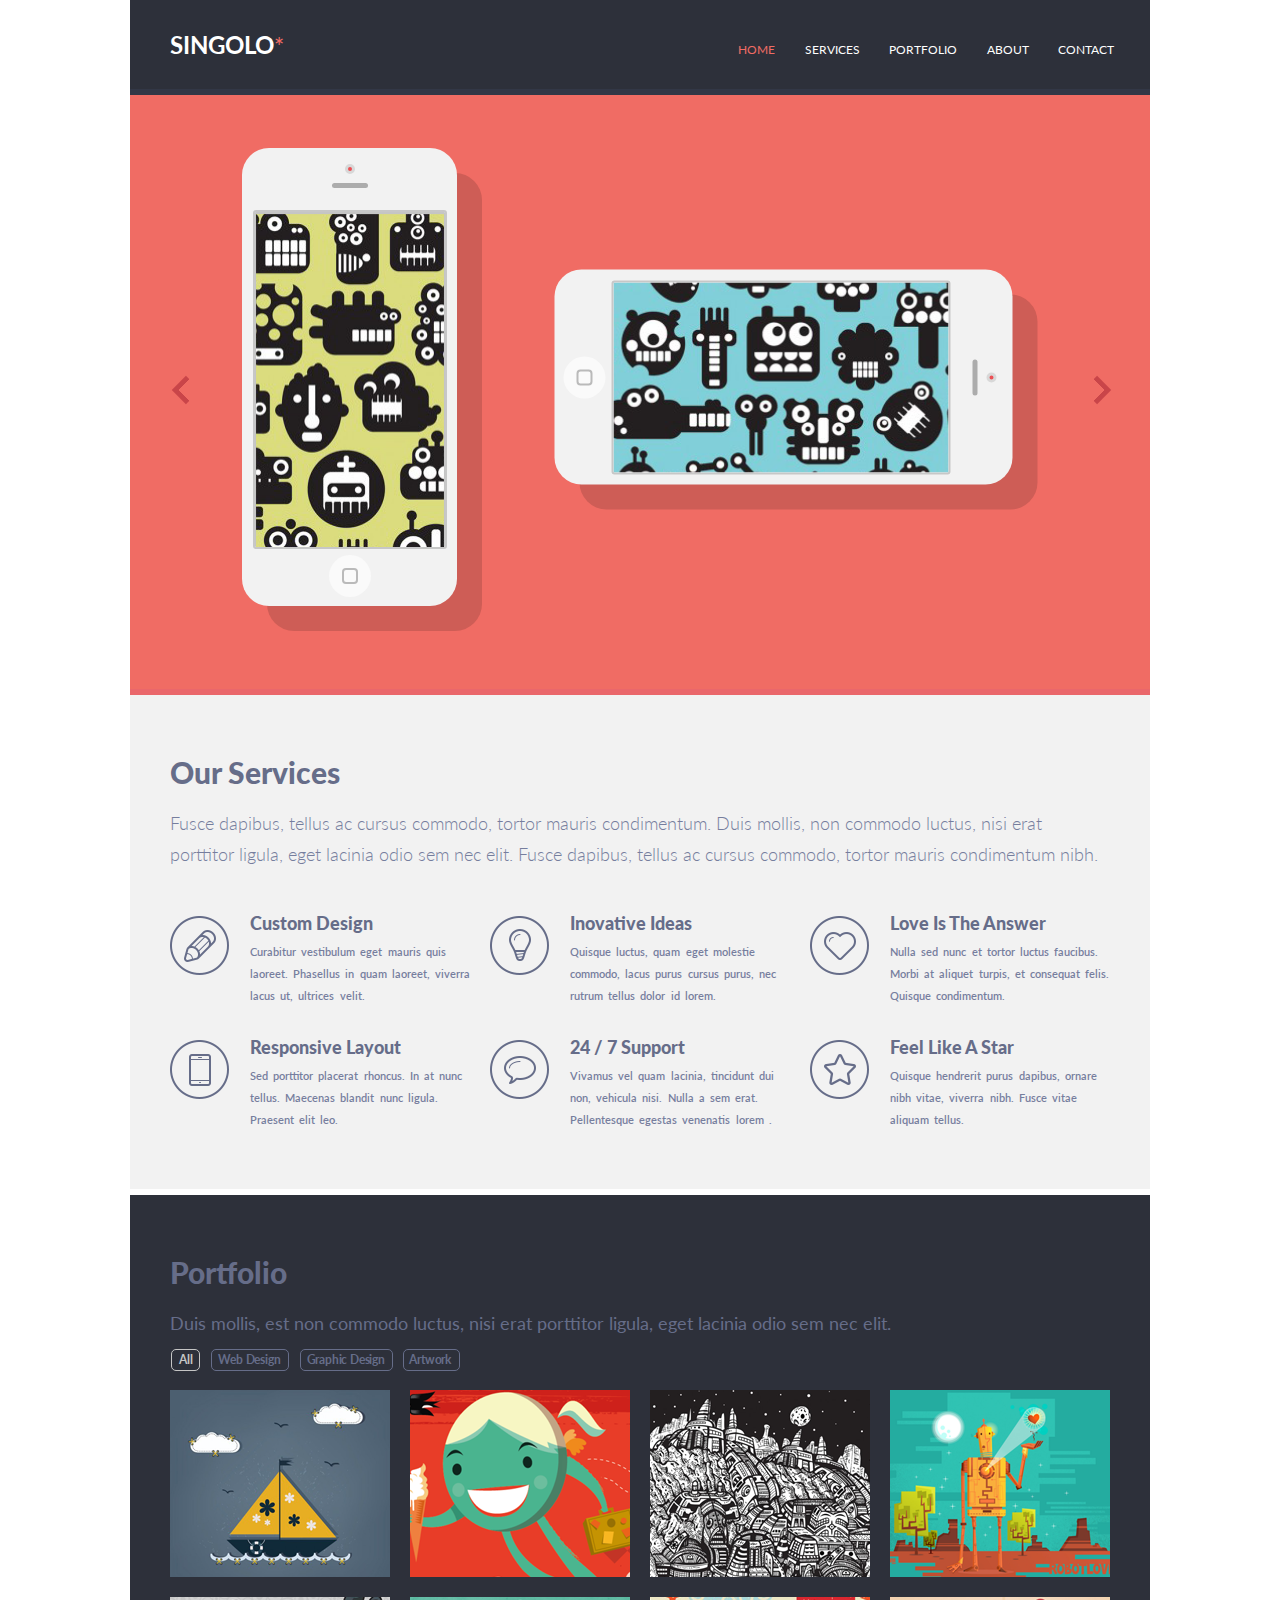
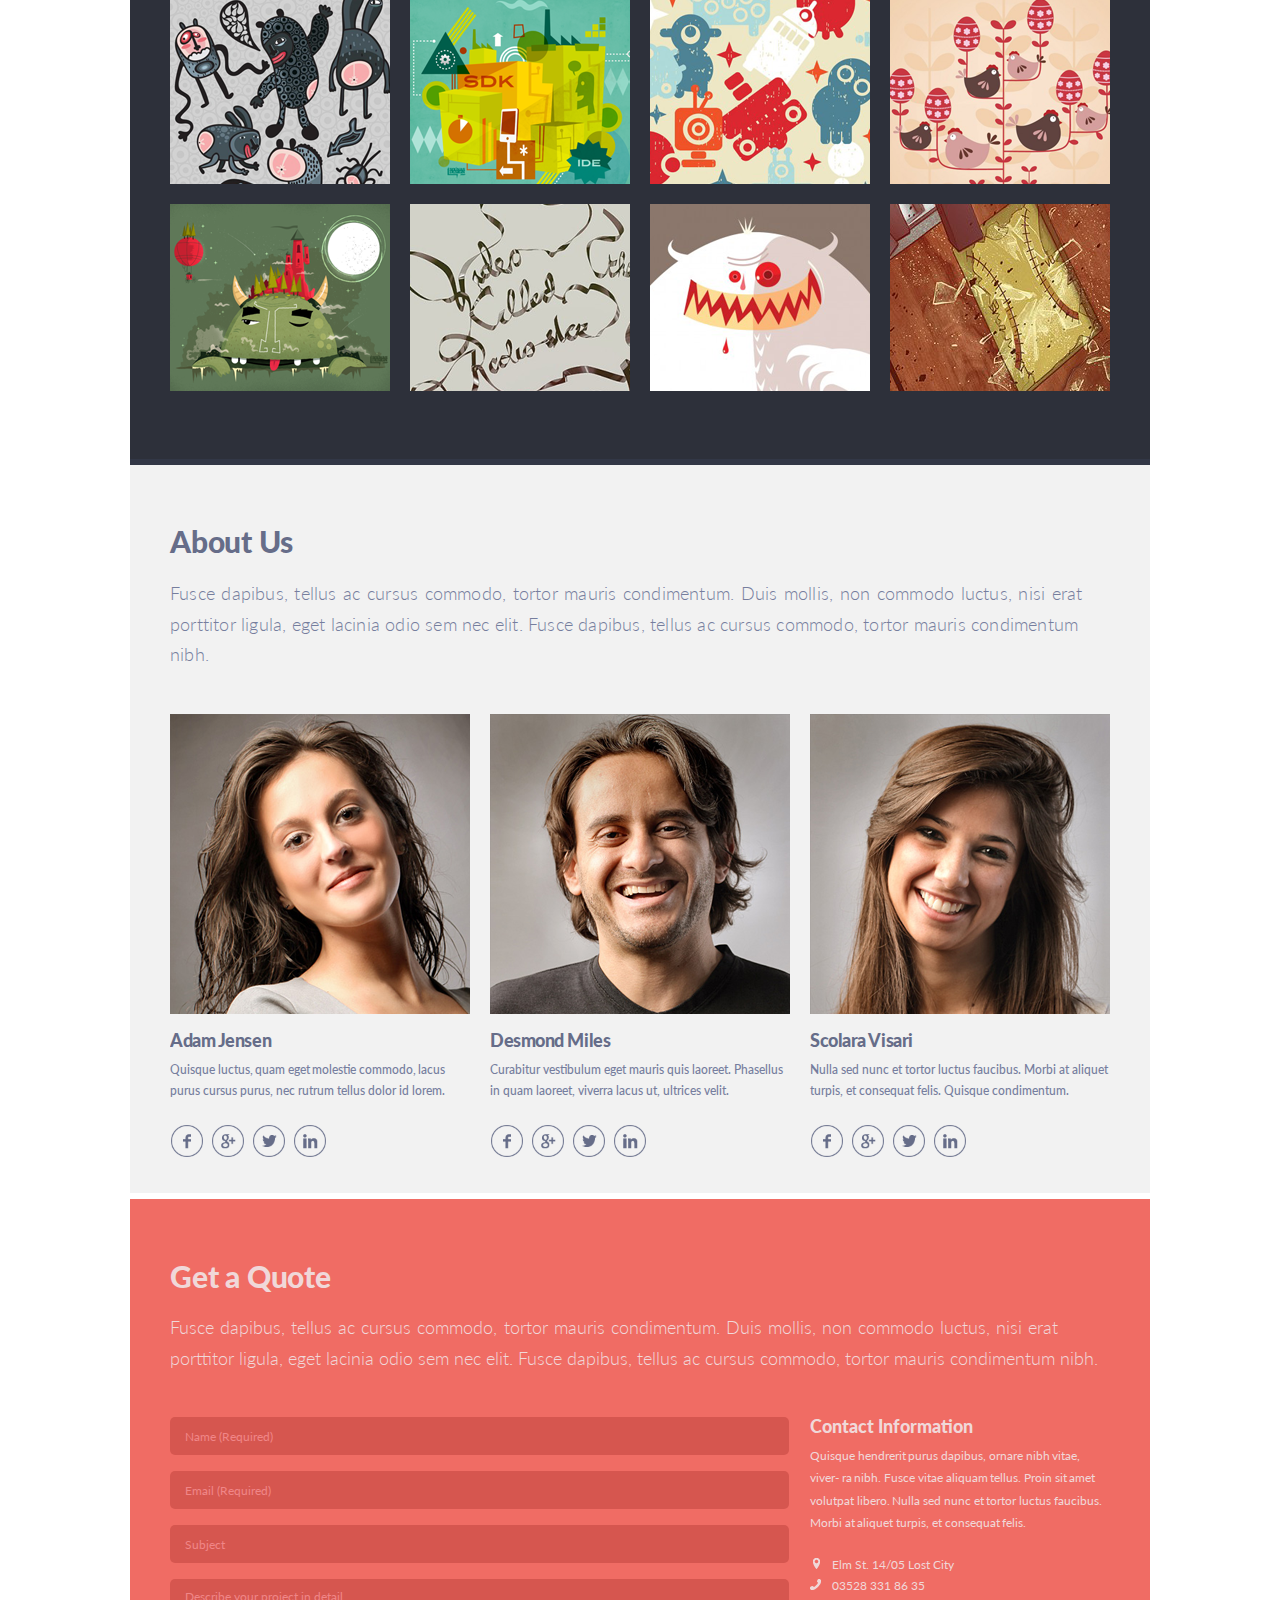
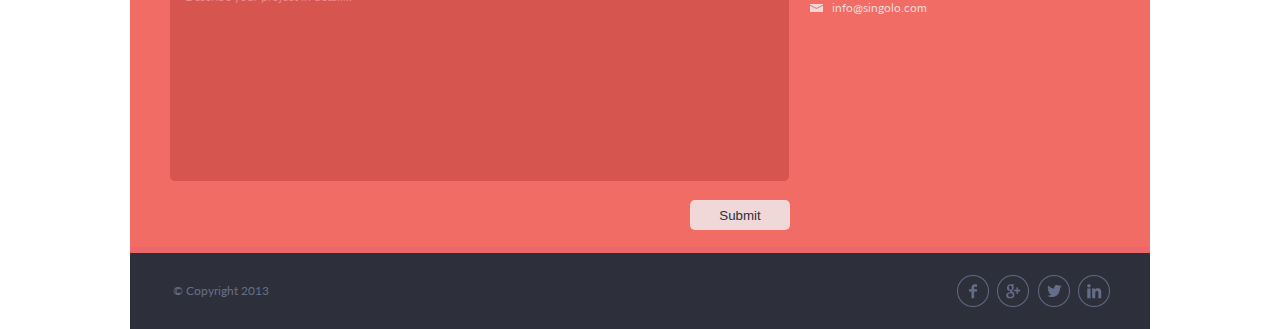
==== index.html @ fd188ab7 "init: singolo final" ====
<!DOCTYPE html>
<html>
<head>
    <title>Test</title>
    <link rel="stylesheet" type="text/css" href="style.css">
    <link href="https://fonts.googleapis.com/css?family=Lato:300,400,700,900&display=swap" rel="stylesheet">
</head>
<body>
    <header>
        <div class="singolo"><h1>SINGOLO<span class="star">*</span></h1></div>
        <nav class="navigation">
            <div class="bar home"><a href="#">HOME</a></div>
            <div class="bar services"><a href="#">SERVICES</a></div>
            <div class="bar portfolio"><a href="#">PORTFOLIO</a></div>
            <div class="bar about"><a href="#">ABOUT</a></div>
            <div class="bar contact"><a href="#">CONTACT</a></div>
        </nav>
    </header>

    <div class="line1"></div>

    <section class="slider">

        <div class="arrow left"></div>

        <div class="iphone vertical">
            <div class="camera"></div>
            <div class="speaker"></div>
            <figure>
                <img src="assets/pic1.png" class="image">
            </figure>
            <div class="home_btn">
                <div class="home_sqr"></div>
            </div>
        </div>

        <div class="iphone horizontal">
            <div class="camera"></div>
            <div class="speaker"></div>
            <figure>
                <img src="assets/pic2.png" class="image">
            </figure>
            <div class="home_btn">
                <div class="home_sqr"></div>
            </div>
        </div>

        <div class="arrow right"></div>
    </section>

    <div class="line2"></div>

    <main class="our_services">

        <h2>Our Services</h2>
        <article>
            <p>
                Fusce dapibus, tellus ac cursus commodo, tortor mauris condimentum.
                Duis mollis, non commodo luctus, nisi erat porttitor ligula, eget lacinia odio sem nec elit.
                Fusce dapibus, tellus ac cursus commodo, tortor mauris condimentum nibh.
            </p>
        </article>

        <section class="container">
            <div class="box icon">
                <img src="assets/pen.png">
            </div>

            <div class="box text">
                <h3>Custom Design</h3>
                <p>Curabitur vestibulum eget mauris quis laoreet. Phasellus in quam laoreet, viverra lacus ut, ultrices velit.</p>
            </div>

            <div class="box icon">
                <img src="assets/bulb.png">
            </div>

            <div class="box text">
                <h3>Inovative Ideas</h3>
                <p>Quisque luctus, quam eget molestie commodo, lacus purus cursus purus, nec rutrum tellus dolor id lorem.</p>
            </div>

            <div class="box icon">
                <img src="assets/heart.png">
            </div>

            <div class="box text">
                <h3>Love Is The Answer</h3>
                <p>Nulla sed nunc et tortor luctus faucibus. Morbi at aliquet turpis, et consequat felis. Quisque condimentum.</p>
            </div>

            <div class="box icon">
                <img src="assets/phone.png">
            </div>

            <div class="box text">
                <h3>Responsive Layout</h3>
                <p>Sed porttitor placerat rhoncus. In at nunc tellus. Maecenas blandit nunc ligula. Praesent elit leo.</p>
            </div>

            <div class="box icon">
                <img src="assets/message.png">
            </div>

            <div class="box text">
                <h3>24 / 7 Support</h3>
                <p>Vivamus vel quam lacinia, tincidunt dui non, vehicula nisi. Nulla a sem erat. Pellentesque egestas venenatis lorem .</p>
            </div>

            <div class="box icon">
                <img src="assets/star.png">
            </div>

            <div class="box text">
                <h3>Feel Like A Star</h3>
                <p>Quisque hendrerit purus dapibus, ornare nibh vitae, viverra nibh. Fusce vitae aliquam tellus.</p>
            </div>
        </section>


    </main>

    <div class="line3"></div>

    <section id="portfolio">
        <h1>Portfolio</h1>
        <p>Duis mollis, est non commodo luctus, nisi erat porttitor ligula, eget lacinia odio sem nec elit.</p>

        <nav class="categories">
            <a href="#"><div class="box-new all">All</div></a>
            <a href="#"><div class="box-new web_design">Web Design</div></a>
            <a href="#"><div class="box-new graphic_design">Graphic Design</div></a>
            <a href="#"><div class="box-new artwork">Artwork</div></a>
        </nav>

        <figure class="img_container">
            <a href="#"><div class="img"><img src="assets/image1.png"></div></a>
            <div class="img"><img src="assets/image2.png"></div>
            <div class="img"><img src="assets/image3.png"></div>
            <div class="img"><img src="assets/image4.png"></div>
            <div class="img"><img src="assets/image5.png"></div>
            <div class="img"><img src="assets/image6.png"></div>
            <div class="img"><img src="assets/image7.png"></div>
            <div class="img"><img src="assets/image8.png"></div>
            <div class="img"><img src="assets/image9.png"></div>
            <div class="img"><img src="assets/image10.png"></div>
            <div class="img"><img src="assets/image11.png"></div>
            <div class="img"><img src="assets/image12.png"></div>
            <div class="img"><img src="assets/image1.png"></div>
            <div class="img"><img src="assets/image2.png"></div>
            <div class="img"><img src="assets/image3.png"></div>
        </figure>
    </section>

    <div class="line4"></div>

    <section id="aboutus">
        <h1>About Us</h1>
        <article>
            <p><span>Fusce dapibus, tellus ac cursus commodo, tortor mauris condimentum. Duis mollis, non commodo luctus, nisi erat porttitor</span> ligula, eget lacinia odio sem nec elit. Fusce dapibus, tellus ac cursus commodo, tortor mauris condimentum nibh.</p>
        </article>

        <div class="portrait">
            <div><img src="assets/port1.png">
                <h3>Adam Jensen</h3>
                <p><span class="word_space">Quisque luctus, quam eget molestie commodo, lacus purus</span> cursus purus, nec rutrum tellus dolor id lorem.</p>
                <div class="social_media">
                    <a href="#" class="social"><img src="assets/facebook.png"></a>
                    <a href="#" class="social"><img src="assets/google.png"></a>
                    <a href="#" class="social"><img src="assets/twitter.png"></a>
                    <a href="#" class="social"><img src="assets/linkedin.png"></a>
                </div>
            </div>

            <div><img src="assets/port2.png">
                <h3>Desmond Miles</h3>
                <p>Curabitur vestibulum eget mauris quis laoreet. Phasellus in quam laoreet, viverra lacus ut, ultrices velit.</p>
                <div class="social_media">
                    <a href="#" class="social"><img src="assets/facebook.png"></a>
                    <a href="#" class="social"><img src="assets/google.png"></a>
                    <a href="#" class="social"><img src="assets/twitter.png"></a>
                    <a href="#" class="social"><img src="assets/linkedin.png"></a>
                </div>
            </div>

            <div><img src="assets/port3.png">
                <h3>Scolara Visari</h3>
                <p>Nulla sed nunc et tortor luctus faucibus. Morbi at aliquet turpis, et consequat felis. Quisque condimentum.</p>
                <div class="social_media">
                    <a href="#" class="social"><img src="assets/facebook.png"></a>
                    <a href="#" class="social"><img src="assets/google.png"></a>
                    <a href="#" class="social"><img src="assets/twitter.png"></a>
                    <a href="#" class="social"><img src="assets/linkedin.png"></a>
                </div>
            </div>
        </div>
    </section>

    <div class="line5"></div>

    <section class="get-a-quote">
        <h1>Get a Quote</h1>
        <p>
            <span>Fusce dapibus, tellus ac cursus commodo, tortor mauris condimentum. Duis mollis, non commodo luctus, nisi erat porttitor</span>
            ligula, eget lacinia odio sem nec elit.
            Fusce dapibus, tellus ac cursus commodo, tortor mauris condimentum nibh.
        </p>
        <div class="information">
            <div class="form">
                <form action method="POST" >
                    <input type="text" name="name" placeholder="Name (Required)" required>
                    <input type="email" name="email" placeholder="Email (Required)" required>
                    <input type="text" name="subject" placeholder="Subject">
                    <textarea name="description" placeholder="Describe your project in detail..."></textarea>
                    <button>Submit</button>
                </form>
            </div>
            <div class="contacts">
                <h3>Contact Information</h3>
                <p>
                    Quisque hendrerit purus dapibus, ornare nibh vitae, viver- ra nibh.
                    Fusce vitae aliquam tellus. Proin sit amet volutpat libero.
                    Nulla sed nunc et tortor luctus faucibus. Morbi at aliquet turpis, et consequat felis.
                </p>
                <ul class="info">
                    <li class="address"><div class="location"><img src="assets/location.png"></div>Elm St. 14/05 Lost City</li>
                    <li class="phone_number"><div class="tel"><img src="assets/tel.png"></div><a href="tel:035283318635">03528 331 86 35</a></li>
                    <li class="email_address"><div class="mail"><img src="assets/mail.png"></div><a href="mailto:info@singolo.com">info@singolo.com</a></li>
                </ul>
            </div>
        </div>
    </section>
    <div class="line6"></div>
    <footer>
        <div class="copy">&copy Copyright 2013</div>
        <div class="social_links">
            <a href="#" class="social"><img src="assets/facebook.png"></a>
            <a href="#" class="social"><img src="assets/google.png"></a>
            <a href="#" class="social"><img src="assets/twitter.png"></a>
            <a href="#" class="social"><img src="assets/linkedin.png"></a>
        </div>
    </footer>

</body>
</html>
---- style.css ----
* {
    box-sizing: border-box;
    margin: 0;
    padding: 0;
}

body {
    width: 1020px;
    margin: auto;
    font-family: Lato, sans-serif;
}

header {
    height: 89px;
    background-color: #2d303a;
}

.navigation {
    //border: 1px solid blue;
    position: relative;
    padding-top: 38px;
    margin-left: 608px;
}

.navigation a {
    text-decoration: none;
    color: white;
}

.navigation a:hover {
    color: #f06c64;
}

.home a {
    color: #f06c64;
}

.singolo {
    color: white;
    font-family: Lato, sans-serif;
    font-size: 12px;
    margin-left: 40px;
    margin-top: 30px;
    position: absolute;
}

.star {
    color: #f06c64;
    font-weight: 400;
}

.bar {
    color: white;
    font-family: Lato, sans-serif;
    font-size: 12.2px;
    //border: 1px solid white;
    display: inline-block;
}

.home {

}

.services {
    margin-left: 26px;
}

.portfolio {
    margin-left: 25px;
}

.about {
    margin-left: 26px;
}

.contact {
    margin-left: 25px;
}

.line1 {
    height: 6px;
    background-color: #323746;
}

.slider {
    height: 594px;
    background-color: #f06c64;
}

.iphone {
    display: inline-block;
    height: 458px;
    width: 215px;
    background-color: #f2f2f2;
    border-radius: 27px;
    margin-left: 92px;
    position: relative;
    top: 53px;
    box-shadow: 25px 25px #ce5d56;
}

.camera {
    height: 10px;
    width: 10px;
    border-radius: 5px;
    background-color: #eb5055;
    margin: 0 auto;
    border: 3px solid #d8d8d8;
    position: relative;
    top: 16px;
}

.speaker {
    height: 5px;
    width: 36px;
    background-color: #acacac;
    border-radius: 5px;
    margin: 0 auto;
    position: relative;
    top: 25px;
}

.image {
    width: 194px;
    height: 339px;
    border: 2px solid #c7c7c7;
    border-radius: 3px;
    margin-left: 11px;
    margin-top: 47px;
}

.home_btn {
    width: 42px;
    height: 42px;
    border-radius: 21px;
    background-color: #fafafa;
    margin: 0 auto;
    margin-top: 3px;
}

.home_sqr {
    width: 16px;
    height: 16px;
    border-radius: 4px;
    border: 2px solid #bababa;
    margin: 0 auto;
    position: relative;
    top: 13px;
}

.horizontal {
    -webkit-transform: rotate(90deg);
    -moz-transform: rotate(90deg);
    -o-transform: rotate(90deg);
    -ms-transform: rotate(90deg);
    transform: rotate(90deg);
    box-shadow: 25px -25px #ce5d56;
    position: relative;
    left: 123px;
}

.arrow {
    width: 20px;
    height: 20px;
    transition: 0.5s;
    cursor: pointer;
    box-shadow: -5px 5px 0 #c94549;
}

.left {
    transform: rotate(45deg);
    position: relative;
    float: left;
    top: 285px;
    left: 53px;
}

.right {
    transform: rotate(225deg);
    position: relative;
    float: right;
    top: 285px;
    right: 50px;
}

.right:hover, .left:hover {
    box-shadow: -5px 5px 0 white;
}

.line2 {
    height: 6px;
    background-color: #ea676b;
}

.our_services {
    height: 494px;
    background-color: #f2f2f2;
    padding-left: 40px;
    padding-right: 40px;
    padding-top: 59px;
}

h2 {
    font-size: 30px;
    font-weight: 900;
    color: #666d89;
}

article p {
    color: #767e9e;
    font-size: 18px;
    font-weight: 300;
    line-height: 1.7;
    margin-top: 18px;
}

.container {
    display: grid;
    grid-template-rows: 1fr / 1fr;
    grid-template-columns: repeat(3, 80px 240px);
    margin-top: 36px;
    line-height: 2;
    grid-row-gap: 22px;
}

h3 {
    color: #666d89;
    font-weight: 900;
    font-size: 18px;
}

.icon {
    padding-top: 11px;
}

.text {
    padding-right: 18px;
}

.box p {
    color: #767e9e;
    font-size: 11px;
    font-weight: 600;
    word-spacing: 0.2em;
}


.line3 {
    height: 6px;
    background-color: white;
}

#portfolio {
    height: 864px;
    background-color: #2d303a;
    padding-left: 40px;
    padding-right: 40px;
    padding-top: 59px;
    color: #666d89;
}

#portfolio h1 {
    font-size: 30px;
    font-weight: 900;
}

#portfolio p {
    font-size: 17.5px;
    font-weight: 400;
    margin-top: 23px;
}

.categories {
    font-size: 12px;
    font-weight: 700;
    margin-top: 15px;
    letter-spacing: -0.2px;
}

.box-new {
    display: inline-block;
    border: 1px solid #666d89;
    border-radius: 5px;
    padding-top: 2px;
    padding-bottom: 3px;
    margin-right: 7px;
    margin-left: 1px;
    color: #666d89;
}

.all {
    border-color: #c5c5c5;
    color: #c5c5c5;
    width: 29px;
    padding-left: 7px;
}

.web_design {
    width: 78px;
    padding-left: 6.5px;
}

.graphic_design {
    width: 93px;
    padding-left: 6px;
}

.artwork {
    width: 57px;
    padding-left: 5px;
}

.box-new:hover {
    border-color: #c5c5c5;
    color: #c5c5c5;
}

.img_container {
    display: grid;
    margin-top: 19px;
    width: 940px;
    height: 601px;
    grid-template-rows: repeat(3, 1fr);
    grid-template-columns: repeat(4, 1fr);
    grid-gap: 20px 20px;
    overflow: hidden;
}

.img {
    width: 220px;
    height: 187px;
}

.img img {
    width: 220px;
    height: 187px;
}

.line4 {
    height: 6px;
    background-color: #323746;
}

#aboutus {
    height: 728px;
    background-color: #f2f2f2;
    color: #666d89;
    padding-left: 40px;
    padding-right: 40px;
    padding-top: 58px;
}

#aboutus h1 {
    font-size: 30px;
    font-weight: 900;
    letter-spacing: -0.2px;
}

#aboutus article {
    font-size: 17.5px;
    font-weight: 400;
    margin-top: 19px;
    color: #767e9e;
    line-height: 30px;
    font-weight: 350;
    letter-spacing: 0.2px;
}

#aboutus article span {
    word-spacing: 1.23px;
}

.portrait {
    display: grid;
    width: 940px;
    height: 300px;
    margin-top: 44px;
    grid-template-columns: 1fr 1fr 1fr;
    grid-column-gap: 20px;
}

.portrait img {
    height: 300px;
    width: 300px;
}

.portrait h3 {
    height: 25px;
    margin-top: 12px;
    font-weight: 900;
    letter-spacing: -0.45px;
    overflow: hidden;
}

.portrait p {
    font-size: 12px;
    line-height: 21px;
    color: #767e9e;
    font-weight: 500;
    margin-top: 5px;
}

.word_space {
    word-spacing: -0.5px;
}

.social_media {
    margin-top: 24px;
    padding-left: 1px;
}

.social_media img {
    display: inline-block;
    width: 32px;
    height: 32px;
    transition: transform .2s;
    margin-right: 5px;
}

.social_media img:hover {
    transform: scale(1.2);
}

.line5 {
    height: 6px;
    background-color: #ffffff;
}

.get-a-quote {
    height: 648px;
    background-color: #f06c64;
    padding-right: 40px;
    padding-left: 40px;
    padding-top: 59px;
}

.get-a-quote h1 {
    font-weight: 900;
    color: #f0d8d9;
    font-size: 30px;
    letter-spacing: -0.2px;
}

.get-a-quote p {
    padding-top: 18px;
    color: #f0d8d9;
    font-size: 18px;
    font-weight: 300;
    line-height: 1.7;
}

.get-a-quote p span {
    word-spacing: 1.1px;
}

.information {
    display: grid;
    grid-template-columns: 620px 300px;
    grid-column-gap: 20px;
    padding-top: 44px;
}

.form {
}

input {
    background-color: #d6564f;
    display: block;
    width: 619px;
    height: 38px;
    border-radius: 5px;
    margin-bottom: 16px;
    border-style: none;
    padding-left: 15px;
    padding-right: 15px;
    color: #f0d8d9;
}

textarea {
    background-color: #d6564f;
    width: 619px;
    height: 202px;
    resize: none;
    border-radius: 5px;
    border-style: none;
    padding: 10px 15px 15px 15px;
    color: #f0d8d9;
}

button {
    height: 30px;
    width: 100px;
    margin-top: 16px;
    background-color: #f0d8d9;
    border-style: none;
    border-radius: 5px;
    color: #2d303a;
    float: right;
}

::placeholder {
    font-family: Lato;
    color: #f08688;
    font-size: 12px;
    letter-spacing: 0px;
    opacity: 1;
}

.contacts h3 {
    color: #f0d8d9;
    font-size: 18px;
    line-height: 1;
}

.contacts p {
    font-size: 12px;
    font-weight: 400;
    padding-top: 0;
    line-height: 1.85;
    margin-top: 10px;
    word-spacing: -0.3px;
}

ul {
    list-style-type: none;
    margin-top: 23px;
    color: #f0d8d9;
}

li {
    font-size: 12px;
    margin-bottom: 5px;
    margin-bottom: 6.5px;
}

li div{
    width: 22px;
    display: inline-block;
}

.location {
    padding-left: 3px;
}

.phone_number a {
    text-decoration: none;
    color: #f0d8d9;
}

.email_address a {
    text-decoration: none;
    color: #f0d8d9;
}

.line6 {
    height: 6px;
    background-color: #ea676b;
}

footer {
    height: 76px;
    background-color: #2d303a;
    display: grid;
    grid-template-columns: 1fr 1fr;
    align-content: center;
    padding-right: 40px;
    padding-left: 43px;
}

.copy {
    justify-self: start;
    color: #666d89;
    font-size: 11.5px;
    padding-top: 11px;
}

.social_links {
    justify-self: end;
    padding-top: 2px;
}

.social_links img {
    display: inline-block;
    width: 32px;
    height: 32px;
    transition: transform .2s;
    margin-left: 4.5px;
}

.social_links img:hover {
    transform: scale(1.2);
}
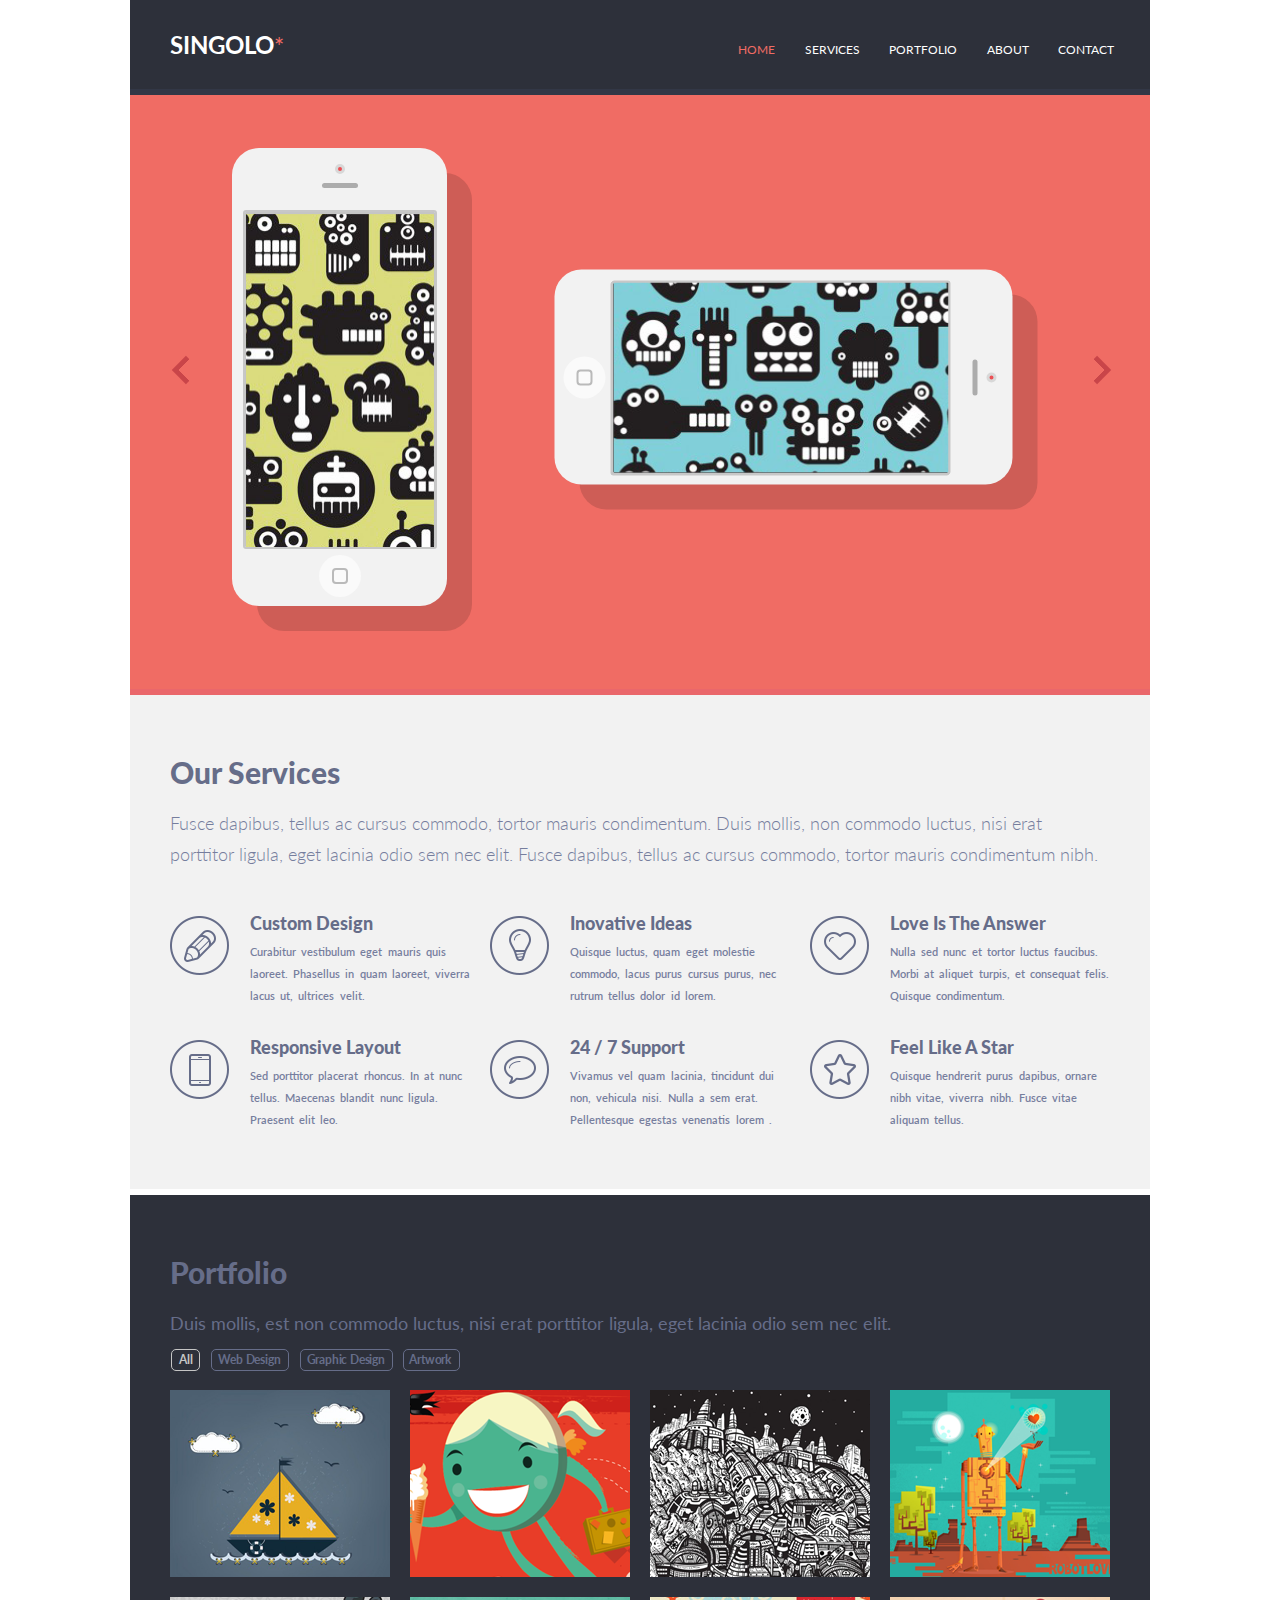
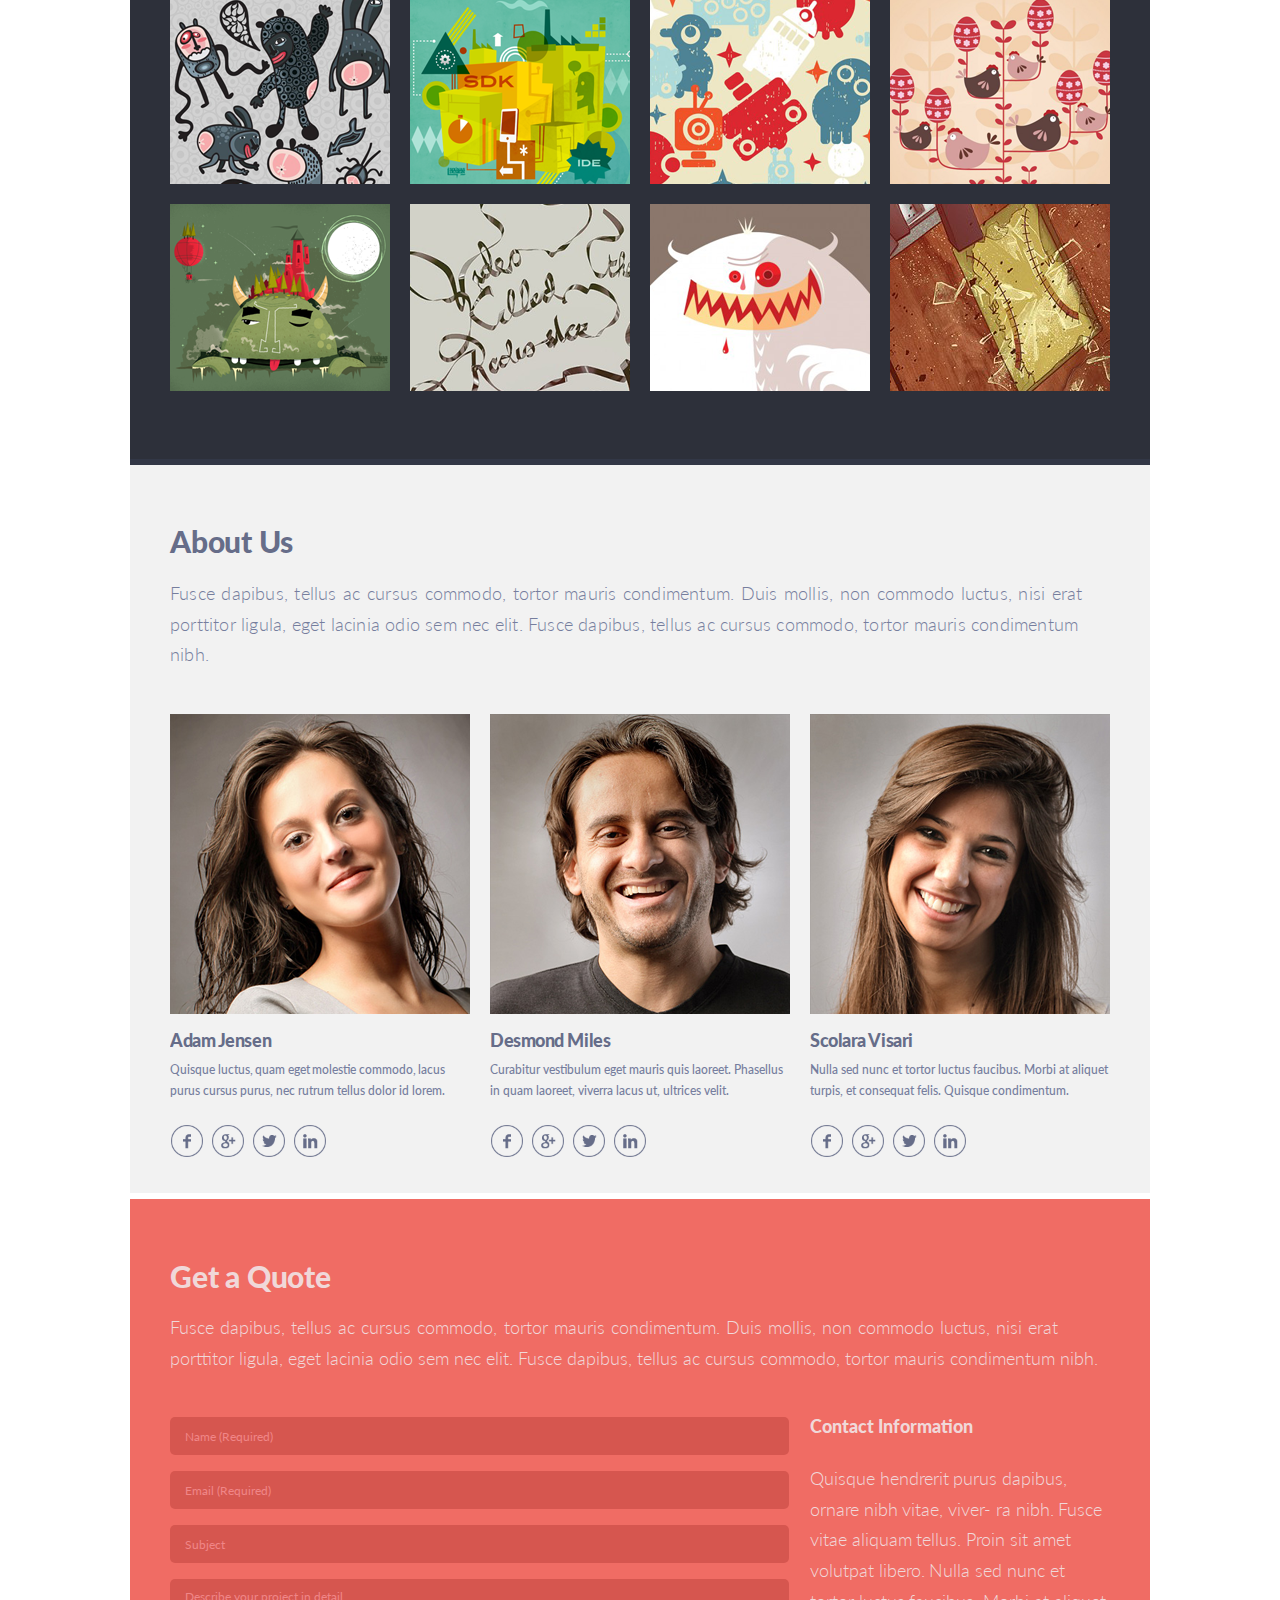
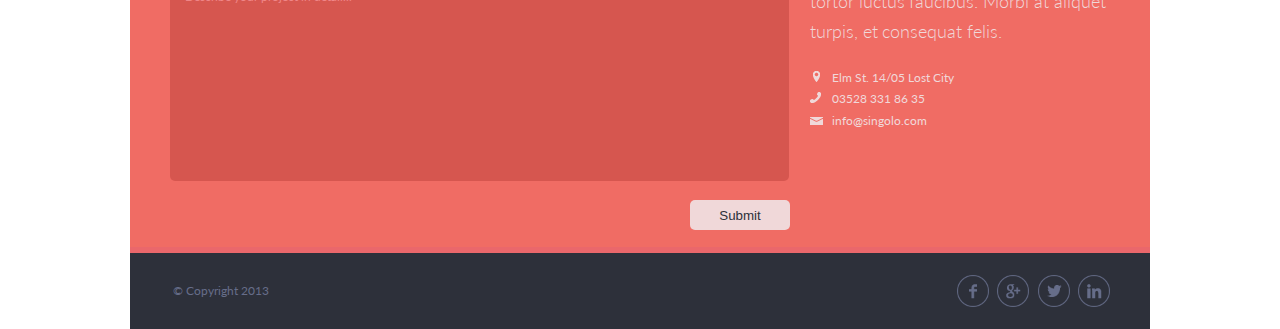
==== commit 067b47a6: "feat: singolo DOM" ====
--- a/index.html
+++ b/index.html
@@ -6,51 +6,78 @@
     <link href="https://fonts.googleapis.com/css?family=Lato:300,400,700,900&display=swap" rel="stylesheet">
 </head>
 <body>
+    <div class="popup" style="display: none">
+        <p>The letter was sent</p>
+        <p class="subject">eklvmlekvmle</p>
+        <p class="description">elrvkmerlkv</p>
+        <button>Ok</button>
+    </div>
+    <div class="fade" style="opacity: 1">
     <header>
-        <div class="singolo"><h1>SINGOLO<span class="star">*</span></h1></div>
-        <nav class="navigation">
-            <div class="bar home"><a href="#">HOME</a></div>
-            <div class="bar services"><a href="#">SERVICES</a></div>
-            <div class="bar portfolio"><a href="#">PORTFOLIO</a></div>
-            <div class="bar about"><a href="#">ABOUT</a></div>
-            <div class="bar contact"><a href="#">CONTACT</a></div>
-        </nav>
+        <div class="header__wrapper">
+            <div class="singolo"><h1>SINGOLO<span class="star">*</span></h1></div>
+            <nav class="navigation">
+                <div class="bar home"><a href="#slider" class="selected">HOME</a></div>
+                <div class="bar services"><a href="#our_services">SERVICES</a></div>
+                <div class="bar portfolio"><a href="#portfolio">PORTFOLIO</a></div>
+                <div class="bar about"><a href="#aboutus">ABOUT</a></div>
+                <div class="bar contact"><a href="#get-a-quote">CONTACT</a></div>
+            </nav>
+        </div>
     </header>
 
     <div class="line1"></div>
 
-    <section class="slider">
+    <section id="slider">
 
         <div class="arrow left"></div>
-
-        <div class="iphone vertical">
-            <div class="camera"></div>
-            <div class="speaker"></div>
-            <figure>
-                <img src="assets/pic1.png" class="image">
-            </figure>
-            <div class="home_btn">
-                <div class="home_sqr"></div>
-            </div>
-        </div>
-
-        <div class="iphone horizontal">
-            <div class="camera"></div>
-            <div class="speaker"></div>
-            <figure>
-                <img src="assets/pic2.png" class="image">
-            </figure>
-            <div class="home_btn">
-                <div class="home_sqr"></div>
-            </div>
-        </div>
-
         <div class="arrow right"></div>
+
+        <div class="encloser">
+            <div class="hide">
+
+                <div class="slider__wrapper" style="left: 0px">
+                    <div class="slider-1"><img src="assets/Slide-2.png"></div>
+                </div>
+
+                <div class="slider__wrapper" style="left: 1020px">
+                    <div class="slider-2">
+                        <div class="iphone vertical">
+                            <div class="camera"></div>
+                            <div class="speaker"></div>
+                            <figure>
+                                <div class="off-1"></div>
+                                <img src="assets/pic1.png" class="image-1">
+                            </figure>
+                            <div class="home_btn" onclick="switchVertical()">
+                                <div class="home_sqr"></div>
+                            </div>
+                        </div>
+                        <div class="iphone horizontal">
+                            <div class="camera"></div>
+                            <div class="speaker"></div>
+                            <figure>
+                                <div class="off-2"></div>
+                                <img src="assets/pic2.png" class="image-2">
+                            </figure>
+                            <div class="home_btn" onclick="switchHorizontal()">
+                                <div class="home_sqr"></div>
+                            </div>
+                        </div>
+                    </div>
+                </div>
+
+                <div class="slider__wrapper" style="left: 2040px">
+                    <div class="slider-3"><img src="assets/Slide-2.png"></div>
+                </div>
+
+            </div>
+        </div>
     </section>
 
     <div class="line2"></div>
 
-    <main class="our_services">
+    <main id="our_services">
 
         <h2>Our Services</h2>
         <article>
@@ -127,14 +154,14 @@
         <p>Duis mollis, est non commodo luctus, nisi erat porttitor ligula, eget lacinia odio sem nec elit.</p>
 
         <nav class="categories">
-            <a href="#"><div class="box-new all">All</div></a>
-            <a href="#"><div class="box-new web_design">Web Design</div></a>
-            <a href="#"><div class="box-new graphic_design">Graphic Design</div></a>
-            <a href="#"><div class="box-new artwork">Artwork</div></a>
+            <a><div class="box-new all active">All</div></a>
+            <a><div class="box-new web_design">Web Design</div></a>
+            <a><div class="box-new graphic_design">Graphic Design</div></a>
+            <a><div class="box-new artwork">Artwork</div></a>
         </nav>
 
         <figure class="img_container">
-            <a href="#"><div class="img"><img src="assets/image1.png"></div></a>
+            <div class="img"><img src="assets/image1.png"></div>
             <div class="img"><img src="assets/image2.png"></div>
             <div class="img"><img src="assets/image3.png"></div>
             <div class="img"><img src="assets/image4.png"></div>
@@ -146,9 +173,6 @@
             <div class="img"><img src="assets/image10.png"></div>
             <div class="img"><img src="assets/image11.png"></div>
             <div class="img"><img src="assets/image12.png"></div>
-            <div class="img"><img src="assets/image1.png"></div>
-            <div class="img"><img src="assets/image2.png"></div>
-            <div class="img"><img src="assets/image3.png"></div>
         </figure>
     </section>
 
@@ -198,7 +222,7 @@
 
     <div class="line5"></div>
 
-    <section class="get-a-quote">
+    <section id="get-a-quote">
         <h1>Get a Quote</h1>
         <p>
             <span>Fusce dapibus, tellus ac cursus commodo, tortor mauris condimentum. Duis mollis, non commodo luctus, nisi erat porttitor</span>
@@ -207,12 +231,12 @@
         </p>
         <div class="information">
             <div class="form">
-                <form action method="POST" >
+                <form action method="POST">
                     <input type="text" name="name" placeholder="Name (Required)" required>
                     <input type="email" name="email" placeholder="Email (Required)" required>
                     <input type="text" name="subject" placeholder="Subject">
                     <textarea name="description" placeholder="Describe your project in detail..."></textarea>
-                    <button>Submit</button>
+                    <button id="form-submit" type="button">Submit</button>
                 </form>
             </div>
             <div class="contacts">
@@ -240,6 +264,7 @@
             <a href="#" class="social"><img src="assets/linkedin.png"></a>
         </div>
     </footer>
-
+    <script type="text/javascript" src="script.js"></script>
+</div>
 </body>
 </html>
--- a/style.css
+++ b/style.css
@@ -2,6 +2,12 @@
     box-sizing: border-box;
     margin: 0;
     padding: 0;
+    scroll-padding-top: 89px;
+}
+
+html {
+    scroll-behavior: smooth;
+    scroll-padding-top: 89px;
 }
 
 body {
@@ -10,9 +16,13 @@
     font-family: Lato, sans-serif;
 }
 
-header {
+
+.header__wrapper {
+    width: 1020px;
+    position: fixed;
     height: 89px;
     background-color: #2d303a;
+    z-index: 10;
 }
 
 .navigation {
@@ -22,16 +32,12 @@
     margin-left: 608px;
 }
 
-.navigation a {
+a {
     text-decoration: none;
     color: white;
 }
 
 .navigation a:hover {
-    color: #f06c64;
-}
-
-.home a {
     color: #f06c64;
 }
 
@@ -57,8 +63,8 @@
     display: inline-block;
 }
 
-.home {
-
+.selected {
+    color: #f06c64;
 }
 
 .services {
@@ -80,11 +86,78 @@
 .line1 {
     height: 6px;
     background-color: #323746;
-}
-
-.slider {
+    position: relative;
+    top: 89px;
+}
+
+#slider {
     height: 594px;
+    margin-top: 69px;
+}
+
+.arrow {
+    width: 20px;
+    height: 20px;
+    transition: 0.5s;
+    cursor: pointer;
+    box-shadow: -5px 5px 0 #c94549;
+    z-index: 2;
+}
+
+.left {
+    transform: rotate(45deg);
+    position: relative;
+    float: left;
+    top: 285px;
+    left: 53px;
+}
+
+.right {
+    transform: rotate(225deg);
+    position: relative;
+    float: right;
+    top: 285px;
+    right: 50px;
+}
+
+.right:hover, .left:hover {
+    box-shadow: -5px 5px 0 white;
+}
+
+.encloser {
+    height: 594px;
+    width: 1020px;
+    overflow: hidden;
+}
+
+.hide {
+    height: 594px;
+    width: 3060px;
+    position: relative;
+    right: 1020px;
+}
+
+.slider__wrapper {
+    width: 1020px;
+    height: 594px;
+    display: inline-block;
+    position: absolute;
+}
+
+.slider-1 {
+    width: 1020px;
+    height: 594px;
+}
+
+.slider-2 {
+    height: 594px;
+    width: 1020px;
     background-color: #f06c64;
+}
+
+.slider-3 {
+    width: 1020px;
+    height: 594px;
 }
 
 .iphone {
@@ -93,7 +166,7 @@
     width: 215px;
     background-color: #f2f2f2;
     border-radius: 27px;
-    margin-left: 92px;
+    margin-left: 102px;
     position: relative;
     top: 53px;
     box-shadow: 25px 25px #ce5d56;
@@ -120,13 +193,48 @@
     top: 25px;
 }
 
-.image {
+.image-1 {
     width: 194px;
     height: 339px;
     border: 2px solid #c7c7c7;
     border-radius: 3px;
     margin-left: 11px;
     margin-top: 47px;
+    z-index: 1;
+}
+
+.image-2 {
+    width: 194px;
+    height: 339px;
+    border: 2px solid #c7c7c7;
+    border-radius: 3px;
+    margin-left: 11px;
+    margin-top: 47px;
+    z-index: 1;
+}
+
+.off-1 {
+    width: 194px;
+    height: 339px;
+    border: 2px solid #c7c7c7;
+    border-radius: 3px;
+    position: absolute;
+    margin-left: 12px;
+    margin-top: 48px;
+    background-color: black;
+    z-index: -1;
+}
+
+.off-2 {
+    width: 194px;
+    height: 339px;
+    border: 2px solid #c7c7c7;
+    border-radius: 3px;
+    position: absolute;
+    margin-left: 12px;
+    margin-top: 48px;
+    background-color: black;
+    z-index: -1;
 }
 
 .home_btn {
@@ -136,6 +244,7 @@
     background-color: #fafafa;
     margin: 0 auto;
     margin-top: 3px;
+    cursor: pointer;
 }
 
 .home_sqr {
@@ -159,40 +268,13 @@
     left: 123px;
 }
 
-.arrow {
-    width: 20px;
-    height: 20px;
-    transition: 0.5s;
-    cursor: pointer;
-    box-shadow: -5px 5px 0 #c94549;
-}
-
-.left {
-    transform: rotate(45deg);
-    position: relative;
-    float: left;
-    top: 285px;
-    left: 53px;
-}
-
-.right {
-    transform: rotate(225deg);
-    position: relative;
-    float: right;
-    top: 285px;
-    right: 50px;
-}
-
-.right:hover, .left:hover {
-    box-shadow: -5px 5px 0 white;
-}
-
 .line2 {
     height: 6px;
     background-color: #ea676b;
-}
-
-.our_services {
+    margin-top: 20px;
+}
+
+#our_services {
     height: 494px;
     background-color: #f2f2f2;
     padding-left: 40px;
@@ -286,11 +368,15 @@
     margin-right: 7px;
     margin-left: 1px;
     color: #666d89;
-}
-
-.all {
+    cursor: pointer;
+}
+
+.active {
     border-color: #c5c5c5;
     color: #c5c5c5;
+}
+
+.all {
     width: 29px;
     padding-left: 7px;
 }
@@ -336,6 +422,10 @@
     height: 187px;
 }
 
+.borderate {
+    border: 5px solid #F06C64;
+}
+
 .line4 {
     height: 6px;
     background-color: #323746;
@@ -426,7 +516,7 @@
     background-color: #ffffff;
 }
 
-.get-a-quote {
+#get-a-quote {
     height: 648px;
     background-color: #f06c64;
     padding-right: 40px;
@@ -434,14 +524,14 @@
     padding-top: 59px;
 }
 
-.get-a-quote h1 {
+#get-a-quote h1 {
     font-weight: 900;
     color: #f0d8d9;
     font-size: 30px;
     letter-spacing: -0.2px;
 }
 
-.get-a-quote p {
+#get-a-quote p {
     padding-top: 18px;
     color: #f0d8d9;
     font-size: 18px;
@@ -449,7 +539,7 @@
     line-height: 1.7;
 }
 
-.get-a-quote p span {
+#get-a-quote p span {
     word-spacing: 1.1px;
 }
 
@@ -476,6 +566,12 @@
     color: #f0d8d9;
 }
 
+.required {
+    background-color: #F9D365;
+    border: 2px solid red;
+    color: black;
+}
+
 textarea {
     background-color: #d6564f;
     width: 619px;
@@ -591,6 +687,33 @@
     transform: scale(1.2);
 }
 
-
-
-
+.popup {
+    width: 350px;
+    height: 250px;
+    border-radius: 10px;
+    position: fixed;
+    z-index: 15;
+    top: 50%;
+    left: 50%;
+    margin-top: -125px;
+    margin-left: -175px;
+    background-color: white;
+    padding: 15px 15px;
+    border: 2px solid #DADADA;
+}
+
+.popup p {
+    margin-top: 10px;
+    display: block;
+    overflow: hidden;
+    text-overflow: ellipsis;
+}
+
+.popup button {
+    background-color: #f06c64;
+    margin-left: 112px;
+    color: white;
+    position: absolute;
+    top: 180px;
+}
+
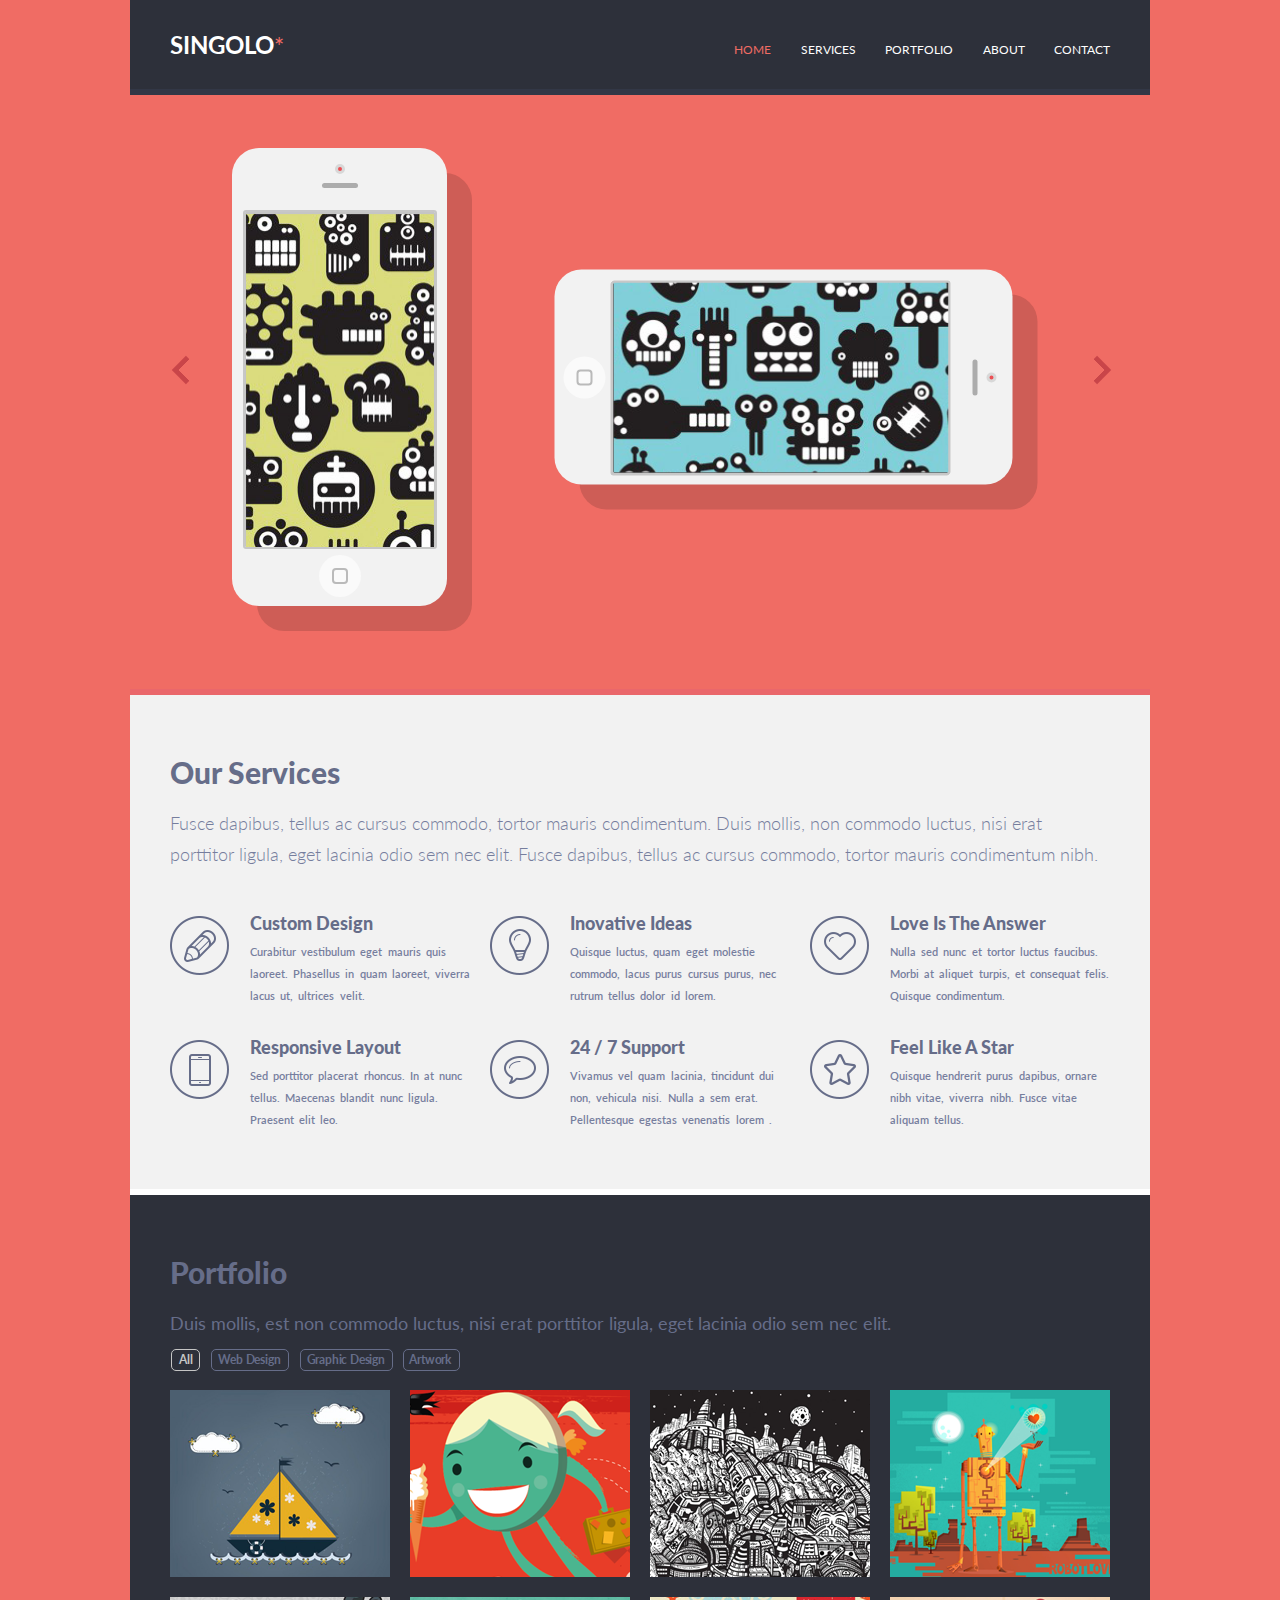
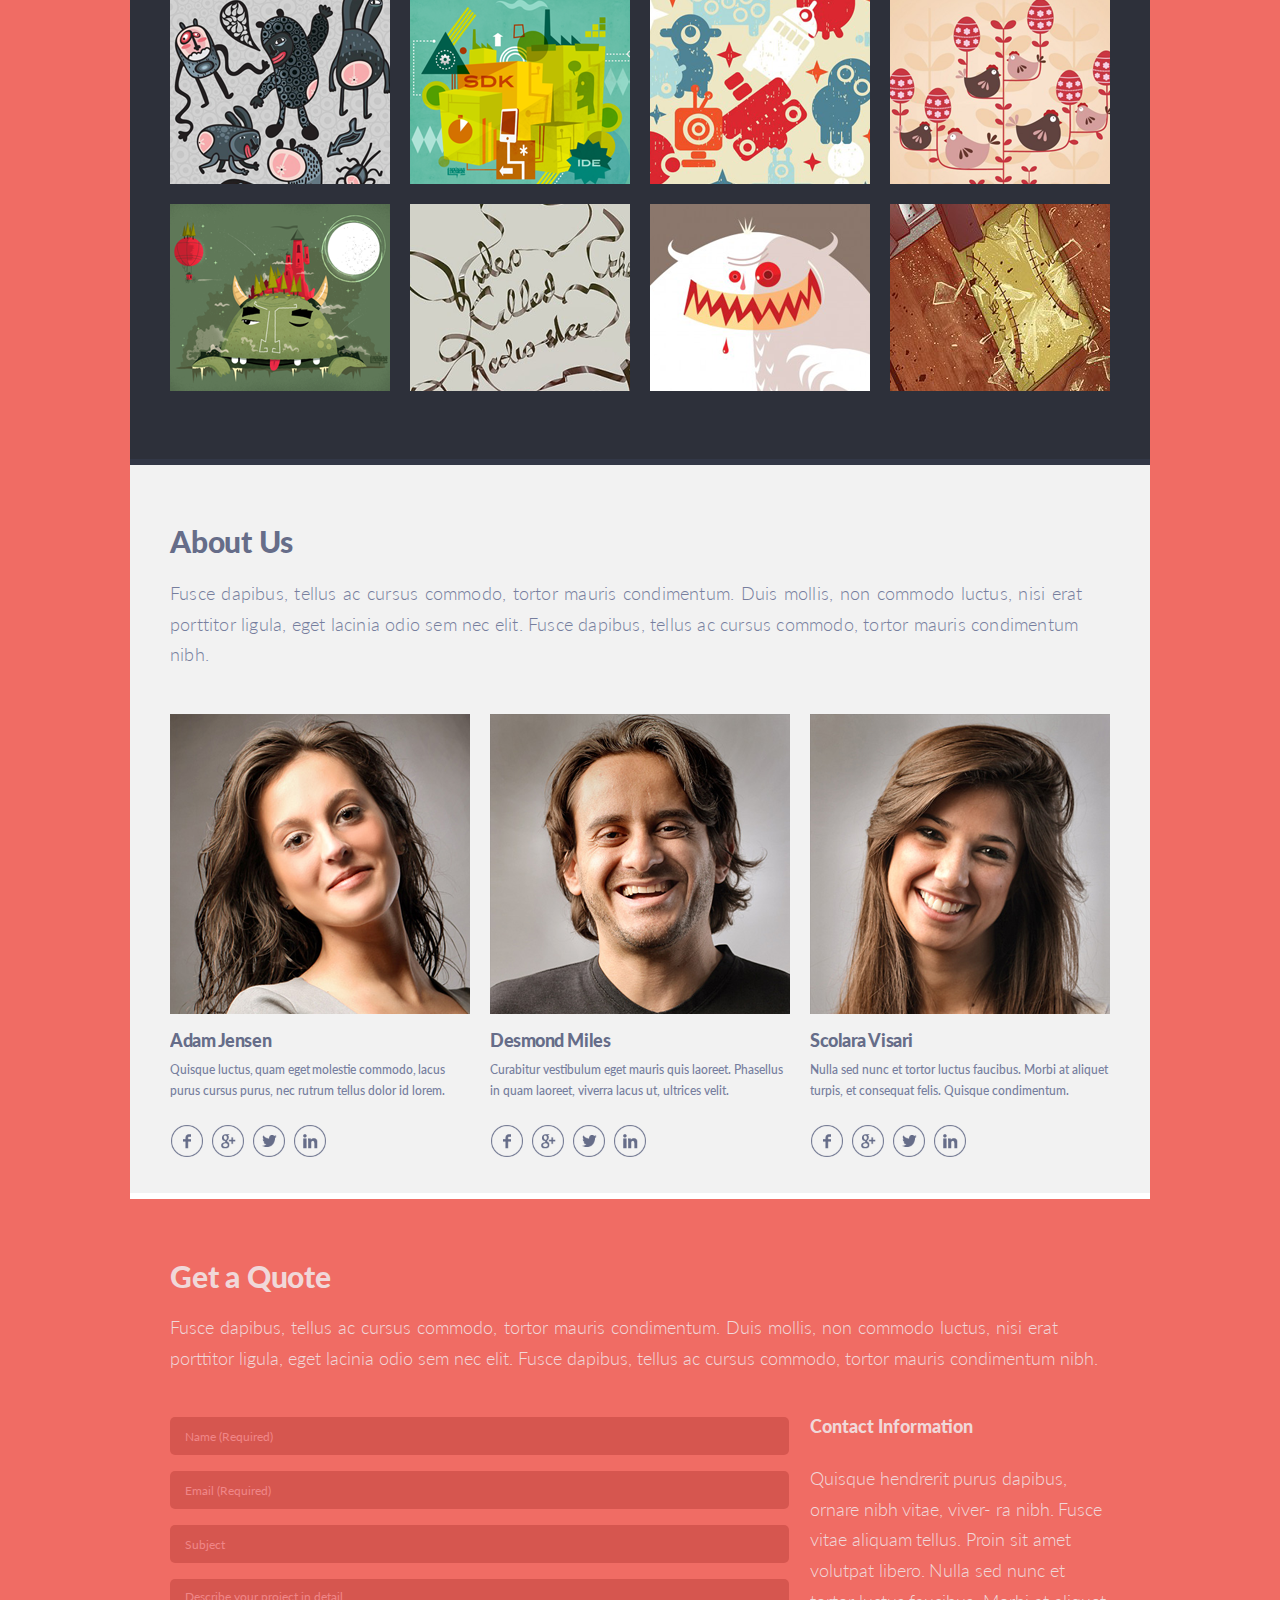
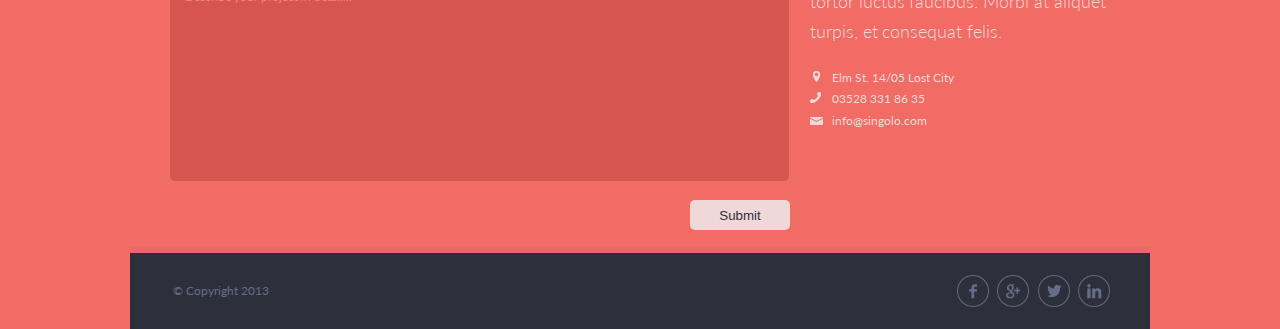
==== commit 29330ecb: "feat: singolo responsive" ====
--- a/index.html
+++ b/index.html
@@ -26,6 +26,15 @@
         </div>
     </header>
 
+    <div class="alternative-header">
+        <div class="burger">
+            <div></div>
+            <div></div>
+            <div></div>
+        </div>
+        <div class="singolo"><h1>SINGOLO<span class="star">*</span></h1></div>
+    </div>
+
     <div class="line1"></div>
 
     <section id="slider">
@@ -36,11 +45,11 @@
         <div class="encloser">
             <div class="hide">
 
-                <div class="slider__wrapper" style="left: 0px">
-                    <div class="slider-1"><img src="assets/Slide-2.png"></div>
-                </div>
-
-                <div class="slider__wrapper" style="left: 1020px">
+                <div class="slider__wrapper">
+                    <div class="slider-1"><img src="assets/Slide-2.png" class="slider-image"></div>
+                </div>
+
+                <div class="slider__wrapper">
                     <div class="slider-2">
                         <div class="iphone vertical">
                             <div class="camera"></div>
@@ -67,8 +76,8 @@
                     </div>
                 </div>
 
-                <div class="slider__wrapper" style="left: 2040px">
-                    <div class="slider-3"><img src="assets/Slide-2.png"></div>
+                <div class="slider__wrapper">
+                    <div class="slider-3"><img src="assets/Slide-2.png" class="slider-image"></div>
                 </div>
 
             </div>
@@ -169,10 +178,10 @@
             <div class="img"><img src="assets/image6.png"></div>
             <div class="img"><img src="assets/image7.png"></div>
             <div class="img"><img src="assets/image8.png"></div>
-            <div class="img"><img src="assets/image9.png"></div>
-            <div class="img"><img src="assets/image10.png"></div>
-            <div class="img"><img src="assets/image11.png"></div>
-            <div class="img"><img src="assets/image12.png"></div>
+            <div class="img extra"><img src="assets/image9.png"></div>
+            <div class="img extra"><img src="assets/image10.png"></div>
+            <div class="img extra"><img src="assets/image11.png"></div>
+            <div class="img extra"><img src="assets/image12.png"></div>
         </figure>
     </section>
 
@@ -185,7 +194,7 @@
         </article>
 
         <div class="portrait">
-            <div><img src="assets/port1.png">
+            <div><img src="assets/port1.png" class="avatar">
                 <h3>Adam Jensen</h3>
                 <p><span class="word_space">Quisque luctus, quam eget molestie commodo, lacus purus</span> cursus purus, nec rutrum tellus dolor id lorem.</p>
                 <div class="social_media">
@@ -196,7 +205,7 @@
                 </div>
             </div>
 
-            <div><img src="assets/port2.png">
+            <div><img src="assets/port2.png" class="avatar">
                 <h3>Desmond Miles</h3>
                 <p>Curabitur vestibulum eget mauris quis laoreet. Phasellus in quam laoreet, viverra lacus ut, ultrices velit.</p>
                 <div class="social_media">
@@ -207,7 +216,7 @@
                 </div>
             </div>
 
-            <div><img src="assets/port3.png">
+            <div><img src="assets/port3.png" class="avatar">
                 <h3>Scolara Visari</h3>
                 <p>Nulla sed nunc et tortor luctus faucibus. Morbi at aliquet turpis, et consequat felis. Quisque condimentum.</p>
                 <div class="social_media">
--- a/style.css
+++ b/style.css
@@ -14,8 +14,8 @@
     width: 1020px;
     margin: auto;
     font-family: Lato, sans-serif;
-}
-
+    background-color: #F06C64;
+}
 
 .header__wrapper {
     width: 1020px;
@@ -25,11 +25,22 @@
     z-index: 10;
 }
 
+@media screen and (max-width: 1020px){
+    body {
+        width: 100%;
+    }
+
+    .header__wrapper {
+        width: 100%;
+    }
+}
+
 .navigation {
     //border: 1px solid blue;
     position: relative;
     padding-top: 38px;
-    margin-left: 608px;
+    float: right;
+    margin-right: 40px;
 }
 
 a {
@@ -90,6 +101,54 @@
     top: 89px;
 }
 
+@media screen and (max-width: 768px){
+    header {
+        display: none;
+    }
+
+    .alternative-header {
+        width: 100%;
+        height: 71px;
+        background-color: #2d303a;
+        position: fixed;
+        z-index: 10;
+    }
+
+    .burger {
+        width: 25px;
+        height: 20px;
+        display: grid;
+        grid-template-rows: 1fr 1fr 1fr;
+        grid-row-gap: 7px;
+        cursor: pointer;
+        position: relative;
+        top: 26px;
+        left: 20px;
+    }
+
+    .burger div{
+        width: 25px;
+        height: 3px;
+        background-color: white;
+    }
+
+    .singolo {
+        display: inline-block;
+        margin-left: 42%;
+        margin-top: 5px;
+        position: absolute;
+    }
+
+    .star {
+        color: #f06c64;
+        font-weight: 400;
+    }
+
+    .line1 {
+        top: 71px;
+    }
+}
+
 #slider {
     height: 594px;
     margin-top: 69px;
@@ -142,6 +201,14 @@
     height: 594px;
     display: inline-block;
     position: absolute;
+}
+
+.slider__wrapper:nth-child(2) {
+    left: 1020px;
+}
+
+.slider__wrapper:nth-child(3) {
+    left: 2040px;
 }
 
 .slider-1 {
@@ -274,6 +341,354 @@
     margin-top: 20px;
 }
 
+@media screen and (max-width: 1020px){
+    #slider {
+        height: 446px;
+        margin-top: 89px;
+    }
+
+    .left {
+        top: 211px;
+        left: 53px;
+    }
+
+    .right {
+        top: 211px;
+        right: 50px;
+    }
+
+    .encloser {
+        height: 446px;
+        width: 768px;
+        overflow: hidden;
+        margin: auto;
+    }
+
+    .hide {
+        height: 446px;
+        width: 2304px;
+        position: relative;
+        right: 768px;
+    }
+
+    .slider__wrapper {
+        width: 768px;
+        height: 446px;
+        display: inline-block;
+        position: absolute;
+    }
+
+    .slider__wrapper:nth-child(2) {
+        left: 768px;
+    }
+
+    .slider__wrapper:nth-child(3) {
+        left: 1536px;
+    }
+
+    .slider-1 {
+        width: 768px;
+        height: 446px;
+    }
+
+    .slider-2 {
+        height: 446px;
+        width: 768px;
+        background-color: #f06c64;
+    }
+
+    .slider-3 {
+        width: 768px;
+        height: 446px;
+    }
+
+    .iphone {
+        display: inline-block;
+        height: 344px;
+        width: 162px;
+        background-color: #f2f2f2;
+        border-radius: 20px;
+        margin-left: 84px;
+        position: relative;
+        top: 41px;
+        box-shadow: 20px 20px #ce5d56;
+    }
+
+    .camera {
+        height: 10px;
+        width: 10px;
+        border-radius: 5px;
+        background-color: #eb5055;
+        margin: 0 auto;
+        border: 3px solid #d8d8d8;
+        position: relative;
+        top: 12px;
+    }
+
+    .speaker {
+        height: 5px;
+        width: 30px;
+        background-color: #acacac;
+        border-radius: 5px;
+        margin: 0 auto;
+        position: relative;
+        top: 18px;
+    }
+
+    .image-1 {
+        width: 142px;
+        height: 251px;
+        border: 2px solid #c7c7c7;
+        border-radius: 3px;
+        margin-left: 11px;
+        margin-top: 34px;
+        z-index: 1;
+    }
+
+    .image-2 {
+        width: 142px;
+        height: 251px;
+        border: 2px solid #c7c7c7;
+        border-radius: 3px;
+        margin-left: 11px;
+        margin-top: 34px;
+        z-index: 1;
+    }
+
+    .off-1 {
+        width: 142px;
+        height: 251px;
+        border: 2px solid #c7c7c7;
+        border-radius: 3px;
+        position: absolute;
+        margin-left: 11px;
+        margin-top: 37px;
+        background-color: black;
+        z-index: -1;
+    }
+
+    .off-2 {
+        width: 142px;
+        height: 251px;
+        border: 2px solid #c7c7c7;
+        border-radius: 3px;
+        position: absolute;
+        margin-left: 11px;
+        margin-top: 34px;
+        background-color: black;
+        z-index: -1;
+    }
+
+    .home_btn {
+        width: 32px;
+        height: 32px;
+        border-radius: 16px;
+        background-color: #fafafa;
+        margin: 0 auto;
+        margin-top: 3px;
+        cursor: pointer;
+    }
+
+    .home_sqr {
+        width: 12px;
+        height: 12px;
+        border-radius: 3px;
+        border: 2px solid #bababa;
+        margin: 0 auto;
+        position: relative;
+        top: 9px;
+    }
+
+    .horizontal {
+        box-shadow: 20px -20px #ce5d56;
+        position: relative;
+        left: 123px;
+    }
+
+    .slider-image {
+        height: 446px;
+        width: 768px;
+    }
+
+    .line2 {
+        margin-top: 0;
+    }
+}
+
+@media screen and (max-width: 768px) {
+    #slider {
+        height: 221px;
+        margin-top: 71px;
+    }
+
+    .left {
+        top: 98px;
+        left: 30px;
+    }
+
+    .right {
+        top: 98px;
+        right: 30px;
+    }
+
+    .encloser {
+        height: 221px;
+        width: 375px;
+        overflow: hidden;
+        margin: auto;
+    }
+
+    .hide {
+        height: 221px;
+        width: 1125px;
+        position: relative;
+        right: 375px;
+    }
+
+    .slider__wrapper {
+        width: 375px;
+        height: 221px;
+        display: inline-block;
+        position: absolute;
+    }
+
+    .slider__wrapper:nth-child(2) {
+        left: 375px;
+    }
+
+    .slider__wrapper:nth-child(3) {
+        left: 750px;
+    }
+
+    .slider-1 {
+        width: 375px;
+        height: 221px;
+    }
+
+    .slider-2 {
+        height: 221px;
+        width: 375px;
+        background-color: #f06c64;
+    }
+
+    .slider-3 {
+        width: 375px;
+        height: 221px;
+    }
+
+    .iphone {
+        display: inline-block;
+        height: 168px;
+        width: 79px;
+        background-color: #f2f2f2;
+        border-radius: 12px;
+        margin-left: 40px;
+        position: relative;
+        top: 20px;
+        box-shadow: 10px 10px #ce5d56;
+    }
+
+    .camera {
+        height: 4px;
+        width: 4px;
+        border-radius: 2px;
+        background-color: #eb5055;
+        margin: 0 auto;
+        border: 1px solid #d8d8d8;
+        position: relative;
+        top: 6px;
+    }
+
+    .speaker {
+        height: 2px;
+        width: 13px;
+        background-color: #acacac;
+        border-radius: 5px;
+        margin: 0 auto;
+        position: relative;
+        top: 10px;
+    }
+
+    .image-1 {
+        width: 69px;
+        height: 122px;
+        border: 1px solid #c7c7c7;
+        border-radius: 3px;
+        margin-left: 5px;
+        margin-top: 18px;
+        z-index: 1;
+    }
+
+    .image-2 {
+        width: 62px;
+        height: 122px;
+        border: 1px solid #c7c7c7;
+        border-radius: 3px;
+        margin-left: 5px;
+        margin-top: 18px;
+        z-index: 1;
+    }
+
+    .off-1 {
+        width: 62px;
+        height: 122px;
+        border: 2px solid #c7c7c7;
+        border-radius: 3px;
+        position: absolute;
+        margin-left: 5px;
+        margin-top: 18px;
+        background-color: black;
+        z-index: -1;
+    }
+
+    .off-2 {
+        width: 62px;
+        height: 122px;
+        border: 2px solid #c7c7c7;
+        border-radius: 3px;
+        position: absolute;
+        margin-left: 5px;
+        margin-top: 18px;
+        background-color: black;
+        z-index: -1;
+    }
+
+    .home_btn {
+        width: 15px;
+        height: 15px;
+        border-radius: 7.5px;
+        background-color: #fafafa;
+        margin: 0 auto;
+        margin-top: 1px;
+        cursor: pointer;
+    }
+
+    .home_sqr {
+        width: 6px;
+        height: 6px;
+        border-radius: 2px;
+        border: 1px solid #bababa;
+        margin: 0 auto;
+        position: relative;
+        top: 4px;
+    }
+
+    .horizontal {
+        box-shadow: 10px -10px #ce5d56;
+        position: relative;
+        left: 37px;
+    }
+
+    .slider-image {
+        height: 221px;
+        width: 375px;
+    }
+
+    .line2 {
+        margin-top: 0;
+    }
+}
+
 #our_services {
     height: 494px;
     background-color: #f2f2f2;
@@ -330,6 +745,48 @@
 .line3 {
     height: 6px;
     background-color: white;
+}
+
+@media screen and (max-width: 1020px) {
+    #our_services {
+        height: 670px;
+        padding-top: 50px;
+    }
+
+    .container {
+        display: grid;
+        grid-template-rows: 1fr / 1fr / 1fr;
+        grid-template-columns: repeat(2, 60px 240px);
+        grid-row-gap: 39px;
+        grid-column-gap: 30px;
+        justify-content:  center;
+    }
+
+    .text {
+        padding-right: 25px;
+    }
+
+}
+
+@media screen and (max-width: 768px) {
+    #our_services {
+        height: 100%;
+        padding-top: 32px;
+    }
+
+    .container {
+        display: grid;
+        grid-template-rows: repeat(6, 1fr);
+        grid-template-columns: 60px 220px;
+        grid-row-gap: 15px;
+        grid-column-gap: 30px;
+        justify-content:  center;
+    }
+
+    .text {
+        padding-right: 25px;
+    }
+
 }
 
 #portfolio {
@@ -431,6 +888,74 @@
     background-color: #323746;
 }
 
+@media screen and (max-width: 1020px) {
+    #portfolio {
+        width: 100%;
+        height: 100%;
+        padding-left: 40px;
+        padding-right: 40px;
+        padding-top: 59px;
+        padding-bottom: 80px;
+    }
+
+    .img_container {
+        display: grid;
+        margin-top: 19px;
+        width: 100%;
+        height: 100%;
+        grid-template-rows: repeat(4, 1fr);
+        grid-template-columns: repeat(3, 1fr);
+        grid-gap: 20px 20px;
+        overflow: visible;
+    }
+
+    .img {
+        width: 100%;
+        height: 100%;
+    }
+
+    .img img {
+        width: 100%;
+        height: 100%;
+    }
+}
+
+@media screen and (max-width: 768px) {
+    #portfolio {
+        width: 100%;
+        height: 100%;
+        padding-left: 30px;
+        padding-right: 30px;
+        padding-top: 59px;
+        padding-bottom: 60px;
+    }
+
+    .img_container {
+        display: grid;
+        margin-top: 19px;
+        width: 100%;
+        height: 100%;
+        grid-template-rows: repeat(4, 1fr);
+        grid-template-columns: repeat(2, 1fr);
+        grid-gap: 10px 10px;
+        overflow: hidden;
+    }
+
+    .img {
+        width: 100%;
+        height: 100%;
+    }
+
+    .img img {
+        width: 100%;
+        height: 100%;
+    }
+
+    .extra {
+        display: none;
+    }
+}
+
 #aboutus {
     height: 728px;
     background-color: #f2f2f2;
@@ -469,11 +994,6 @@
     grid-column-gap: 20px;
 }
 
-.portrait img {
-    height: 300px;
-    width: 300px;
-}
-
 .portrait h3 {
     height: 25px;
     margin-top: 12px;
@@ -516,6 +1036,62 @@
     background-color: #ffffff;
 }
 
+@media screen and (max-width: 1020px) {
+    #aboutus {
+        height: 100%;
+        padding-bottom: 80px;
+    }
+
+    .portrait {
+        display: grid;
+        width: 100%;
+        height: 100%;
+        grid-template-columns: 1fr 1fr 1fr;
+        grid-column-gap: 2.2%;
+    }
+
+    .avatar {
+        width: 100%;
+    }
+
+    .portrait p {
+        height: 65px;
+        overflow: hidden;
+    }
+}
+
+@media screen and (max-width: 768px) {
+    #aboutus {
+        height: 100%;
+        padding-bottom: 110px;
+        padding-right: 30px;
+        padding-left: 30px;
+    }
+
+    .portrait {
+        display: grid;
+        width: 100%;
+        height: 100%;
+        grid-template-columns: 1fr;
+        grid-template-rows: 1fr 1fr 1fr;
+        grid-row-gap: 2.2%;
+    }
+
+    .avatar {
+        width: 100%;
+    }
+
+    .portrait p {
+        height: 40px;
+        overflow: hidden;
+    }
+
+    .social_media {
+        margin-top: 5px;
+        padding-left: 1px;
+    }
+}
+
 #get-a-quote {
     height: 648px;
     background-color: #f06c64;
@@ -548,9 +1124,6 @@
     grid-template-columns: 620px 300px;
     grid-column-gap: 20px;
     padding-top: 44px;
-}
-
-.form {
 }
 
 input {
@@ -653,6 +1226,69 @@
     background-color: #ea676b;
 }
 
+@media screen and (max-width: 1020px) {
+    #get-a-quote {
+        height: 100%;
+        padding-right: 40px;
+        padding-left: 40px;
+        padding-top: 60px;
+        padding-bottom: 60px;
+    }
+
+    .information {
+        display: grid;
+        grid-template-columns: 67% 33%;
+        grid-column-gap: 20px;
+        padding-top: 44px;
+    }
+
+    input {
+        width: 100%;
+    }
+
+    textarea {
+        width: 100%;
+    }
+
+}
+
+@media screen and (max-width: 768px) {
+    #get-a-quote {
+        height: 100%;
+        padding-right: 30px;
+        padding-left: 30px;
+        padding-top: 60px;
+        padding-bottom: 60px;
+    }
+
+    .information {
+        display: block;
+        padding-top: 44px;
+    }
+
+    input {
+        width: 100%;
+    }
+
+    textarea {
+        width: 100%;
+    }
+
+    button {
+        height: 50px;
+        width: 100%;
+        margin-top: 16px;
+        background-color: #f0d8d9;
+        border-style: none;
+        border-radius: 5px;
+        color: #2d303a;
+        float: right;
+        font-size: 18px;
+        margin-bottom: 35px;
+    }
+
+}
+
 footer {
     height: 76px;
     background-color: #2d303a;
@@ -685,6 +1321,36 @@
 
 .social_links img:hover {
     transform: scale(1.2);
+}
+
+@media screen and (max-width: 768px) {
+
+    footer {
+        height: 76px;
+        background-color: #2d303a;
+        display: grid;
+        grid-template-columns: 1fr;
+        align-content: center;
+        padding-right: 40px;
+        padding-left: 43px;
+    }
+
+    .copy {
+        display: none;
+    }
+
+    .social_links {
+        justify-self: center;
+        padding-top: 2px;
+    }
+
+    .social_links img {
+        display: inline-block;
+        width: 32px;
+        height: 32px;
+        transition: transform .2s;
+        margin-left: 4.5px;
+    }
 }
 
 .popup {
